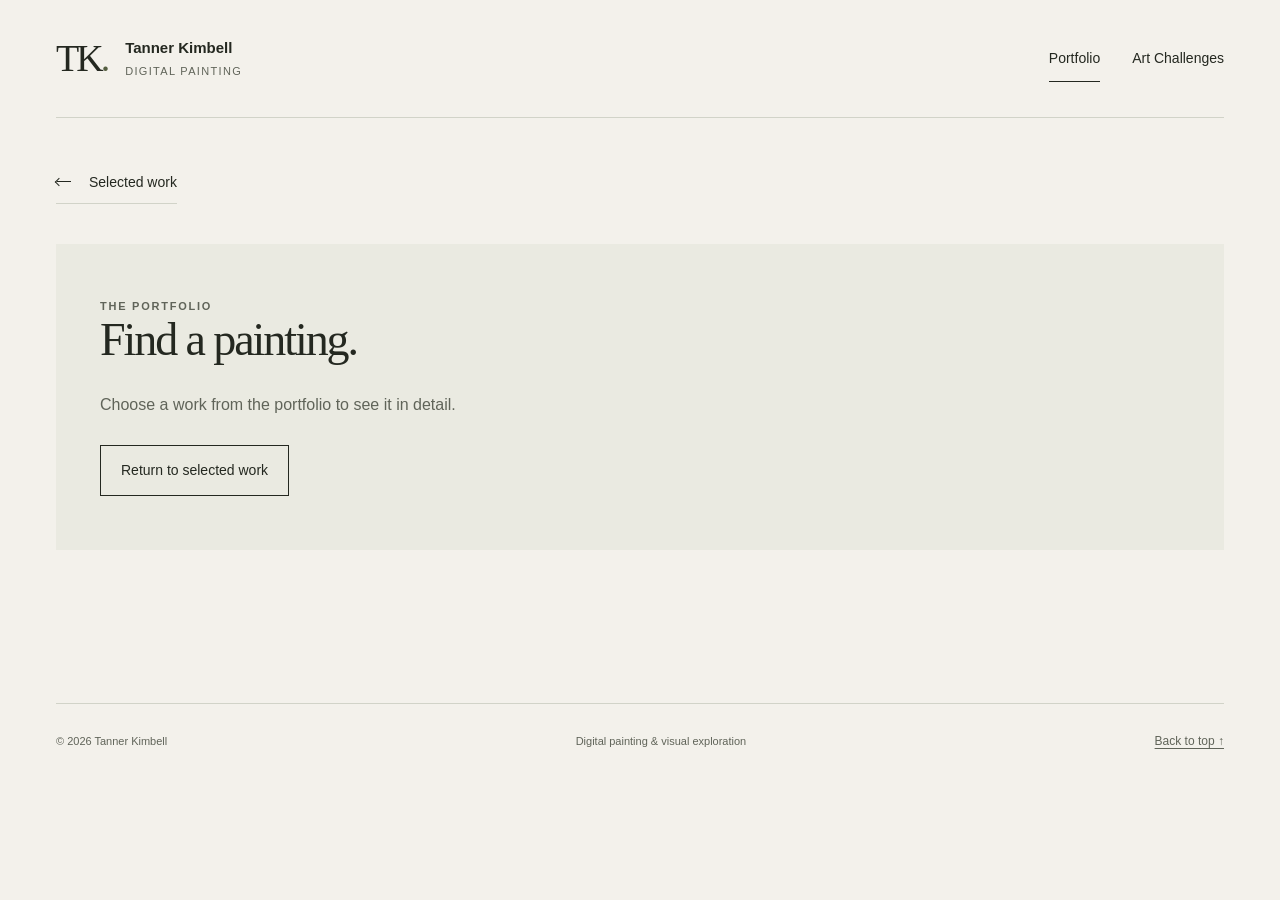
==== docs/artwork/index.html @ b94c5bf4 "Build static portfolio and dedicated art challenge pages" ====
<!doctype html>
<html lang="en">
<head>
  <meta charset="utf-8">
  <meta name="viewport" content="width=device-width, initial-scale=1">
  <meta name="description" content="An individual painting from Tanner Kimbell’s curated portfolio.">
  <meta name="color-scheme" content="light">
  <title>Artwork — Tanner Kimbell</title>
  <link rel="stylesheet" href="../assets/site.css">
  <script src="../assets/portfolio.js" defer></script>
</head>
<body data-root="../">
  <a class="skip-link" href="#main">Skip to content</a>
  <header class="site-header wrap">
    <a class="identity" href="../" aria-label="Tanner Kimbell home"><span class="monogram" aria-hidden="true">TK<span>.</span></span><span>Tanner Kimbell<span class="identity-sub">Digital painting</span></span></a>
    <nav aria-label="Primary"><a href="../" aria-current="page">Portfolio</a><a href="../challenges/">Art Challenges</a></nav>
  </header>
  <main id="main" class="wrap" tabindex="-1">
    <section class="detail section">
      <a class="text-link" href="../#selected-work"><span class="back-arrow" aria-hidden="true">←</span> Selected work</a>
      <div id="artwork-detail" class="artwork-detail" hidden><p id="artwork-category" class="eyebrow"></p><h1 id="artwork-title"></h1><figure><img id="artwork-image" alt=""><figcaption id="artwork-caption"></figcaption></figure><p id="artwork-description" class="intro"></p></div>
      <div id="artwork-missing" class="empty-state"><p class="eyebrow">The portfolio</p><h1>Find a painting.</h1><p>Choose a work from the portfolio to see it in detail.</p><a class="button" href="../#selected-work">Return to selected work</a></div>
      <p id="artwork-error" class="notice" hidden>The painting could not be loaded. Please refresh to try again.</p>
      <noscript><p class="notice">JavaScript is needed to load this artwork view. <a href="../">Return to the portfolio.</a></p></noscript>
    </section>
  </main>
  <footer class="site-footer wrap"><span>© 2026 Tanner Kimbell</span><span>Digital painting &amp; visual exploration</span><a href="#main">Back to top <span aria-hidden="true">↑</span></a></footer>
</body>
</html>
---- docs/assets/site.css ----
:root{--paper:#f3f1eb;--ink:#242820;--muted:#606459;--line:#d1d3c8;--accent:#555f41;--panel:#eaeae1;--white:#fffefa;font-family:Arial,Helvetica,sans-serif;color:var(--ink);background:var(--paper);font-size:16px;line-height:1.6;scroll-behavior:smooth}
*{box-sizing:border-box}body{margin:0}a{color:inherit;text-underline-offset:.22em}button{font:inherit}img{max-width:100%;height:auto;display:block}button,a{-webkit-tap-highlight-color:transparent}a:focus-visible,button:focus-visible{outline:3px solid var(--accent);outline-offset:6px}button{cursor:pointer}[hidden]{display:none!important}::selection{background:#d5dcc8;color:var(--ink)}.wrap{width:min(1240px,calc(100% - 112px));margin-inline:auto}.skip-link{position:fixed;top:12px;left:12px;transform:translateY(-200%);z-index:9;background:var(--ink);color:var(--white);padding:12px 20px}.skip-link:focus{transform:none}.site-header{display:flex;align-items:center;justify-content:space-between;gap:24px;min-height:118px;border-bottom:1px solid var(--line)}.identity{display:flex;align-items:center;gap:18px;text-decoration:none;font-weight:600;font-size:15px;line-height:1.35}.monogram{font-family:Georgia,'Times New Roman',serif;font-size:38px;letter-spacing:-3px;font-weight:400}.monogram span{color:var(--accent)}.identity-sub{display:block;font-size:11px;font-weight:400;letter-spacing:.12em;text-transform:uppercase;margin-top:5px;color:var(--muted)}nav{display:flex;align-items:center;gap:32px}nav a{text-decoration:none;font-size:14px;padding:12px 0;border-bottom:1px solid transparent}nav a[aria-current=page]{border-color:var(--ink)}nav a:hover{color:var(--accent);border-color:var(--accent)}.hero{padding:88px 0 90px;max-width:1000px}.eyebrow{font-size:11px;letter-spacing:.16em;text-transform:uppercase;font-weight:600;margin:0 0 22px;color:var(--accent)}h1,h2,h3,p{margin-top:0}h1,h2,h3{font-family:Georgia,'Times New Roman',serif;font-weight:400}h1{font-size:clamp(54px,7.2vw,100px);line-height:1.04;letter-spacing:-.045em;margin-bottom:28px}h1 em{font-weight:400;color:var(--accent)}.intro{font-size:18px;line-height:1.75;max-width:570px;color:var(--muted)}.hero .intro{margin-bottom:30px}.text-link{display:inline-flex;gap:18px;align-items:center;font-size:14px;font-weight:500;text-decoration:none;border-bottom:1px solid var(--line);padding:10px 0}.text-link:hover{border-color:var(--accent);color:var(--accent)}.section{border-top:1px solid var(--line);padding:48px 0 64px}.section-heading{display:flex;justify-content:space-between;align-items:end;gap:24px;margin-bottom:30px}.section-heading .eyebrow{margin-bottom:10px}h2{font-size:clamp(32px,3.4vw,46px);line-height:1.15;letter-spacing:-.025em;margin-bottom:0}h3{font-size:30px;line-height:1.25;letter-spacing:-.02em}.quiet{color:var(--muted);font-size:14px}.section-heading>.quiet{margin-bottom:4px}.empty-state{padding:54px 44px;background:var(--panel);min-height:220px}.empty-state h3{margin-bottom:12px}.empty-state p{max-width:500px;color:var(--muted);margin-bottom:0}.small-index{display:block;font-size:10px;letter-spacing:.12em;text-transform:uppercase;color:var(--muted);margin-bottom:26px}.challenge-link{background:var(--ink);color:var(--paper);padding:46px 44px;display:grid;grid-template-columns:1fr 1fr;gap:64px;margin-bottom:64px}.challenge-link .eyebrow{color:#c3cbb3;margin-bottom:18px}.challenge-link h2{font-size:44px}.challenge-link>div:last-child{align-self:center}.challenge-link p:not(.eyebrow){color:#d7d9cf;max-width:420px}.button{display:inline-flex;align-items:center;justify-content:space-between;gap:26px;padding:13px 20px;border:1px solid var(--ink);text-decoration:none;font-size:14px;background:transparent;color:var(--ink);min-height:48px}.button:hover{background:var(--ink);color:var(--paper)}.button.light{border-color:#92998a;color:var(--paper)}.button.light:hover{background:var(--paper);color:var(--ink)}.site-footer{display:flex;align-items:center;justify-content:space-between;gap:20px;border-top:1px solid var(--line);padding-block:28px 36px;font-size:11px;color:var(--muted)}.site-footer a{font-size:12px}.gallery{display:grid;grid-template-columns:repeat(2,minmax(0,1fr));gap:44px 30px}.gallery:empty{display:none}.work-card{min-width:0}.work-card a{text-decoration:none;display:block}.work-card img{width:100%;aspect-ratio:4/3;object-fit:contain;background:var(--panel)}.work-card a:hover h3{text-decoration:underline;text-underline-offset:5px}.work-card h3{font-size:26px;margin:18px 0 4px}.work-card p{margin:0;color:var(--muted);font-size:13px}.filters{display:flex;gap:10px;flex-wrap:wrap;margin-bottom:28px}.filters button{border:1px solid var(--line);background:transparent;color:var(--ink);padding:10px 18px;border-radius:0;min-height:44px}.filters button[aria-pressed=true]{background:var(--ink);border-color:var(--ink);color:var(--paper)}.notice{padding:18px;border:1px solid var(--line);margin-block:24px}.compact{padding-block:70px}.status{display:inline-flex;align-items:center;gap:8px;border:1px solid #aab398;padding:7px 12px;font-size:12px;color:#414e2e;white-space:nowrap}.status span{font-size:8px}.assignment-card{display:grid;grid-template-columns:180px 1fr;gap:46px;background:var(--panel);padding:48px}.assignment-number{font-family:Georgia,'Times New Roman',serif;font-size:112px;line-height:1;color:#6b745c;letter-spacing:-8px}.assignment-content h3{font-size:42px;margin-bottom:20px}.assignment-content p{max-width:620px}.assignment-content .eyebrow{margin-bottom:16px}.practice-note{display:grid;grid-template-columns:1fr 1fr;gap:16px 60px;padding-block:48px 70px}.practice-note .eyebrow{grid-column:1/-1;margin-bottom:0}.practice-note h2{font-size:34px}.practice-note>p:last-child{color:var(--muted);margin:0}.detail{border-top:0;padding-top:40px;min-height:65vh}.assignment-title{padding-block:54px}.assignment-title h1{font-size:clamp(44px,6.6vw,86px)}.brief-layout{display:grid;grid-template-columns:1.5fr 1fr;gap:90px;padding-bottom:40px}.brief-layout h2{margin-bottom:24px;font-size:34px}.brief-aside{border-left:1px solid var(--line);padding-left:32px}.brief-aside .eyebrow{margin-bottom:20px}dl{margin:0}dt{font-size:11px;letter-spacing:.1em;text-transform:uppercase;color:var(--accent);margin-top:18px}dd{font-size:14px;margin:4px 0 0}.artwork-detail{padding-top:48px}.artwork-detail h1{font-size:clamp(44px,6vw,80px)}figure{margin:32px 0}.artwork-detail figure img{max-height:85vh;margin-inline:auto;object-fit:contain}figcaption{font-size:13px;color:var(--muted);margin-top:14px}.detail .empty-state{margin-top:40px}.detail .empty-state h1{font-size:46px}.detail .empty-state .button{margin-top:28px}.sr-only{position:absolute;width:1px;height:1px;padding:0;margin:-1px;overflow:hidden;clip:rect(0,0,0,0);white-space:nowrap;border:0}
@media(min-width:1450px){.hero{padding-block:105px}}
@media(max-width:800px){.wrap{width:calc(100% - 56px)}.hero{padding-block:66px}.section-heading>.quiet{max-width:180px}.challenge-link{gap:30px;padding:34px 30px}.challenge-link h2{font-size:36px}.assignment-card{grid-template-columns:100px 1fr;gap:26px;padding:32px}.assignment-number{font-size:80px}.brief-layout{gap:40px}.site-footer>span:nth-child(2){display:none}}
@media(max-width:560px){.wrap{width:calc(100% - 40px)}.site-header{flex-wrap:wrap;gap:10px;padding-top:18px;padding-bottom:10px;min-height:0}.identity{gap:12px;font-size:14px}.monogram{font-size:32px}.identity-sub{font-size:10px}nav{width:100%;gap:26px}nav a{font-size:13px;padding:10px 0;min-height:44px}.hero{padding-block:52px}.hero h1{font-size:clamp(46px,11.8vw,66px)}.intro{font-size:16px}.section{padding-block:32px 44px}.section-heading{align-items:start;gap:14px;margin-bottom:24px}.section-heading>.quiet{display:none}.empty-state{padding:34px 25px;min-height:210px}.empty-state h3{font-size:26px}.empty-state p{font-size:14px}.challenge-link{grid-template-columns:1fr;gap:24px;padding:32px 26px;margin-bottom:44px}.challenge-link h2{font-size:36px}.challenge-link p{font-size:14px}.challenge-link .button{font-size:13px;padding:12px 16px}.gallery{grid-template-columns:1fr;gap:32px}.assignment-card{grid-template-columns:1fr;gap:20px;padding:28px}.assignment-number{font-size:56px;letter-spacing:-3px}.assignment-content h3{font-size:34px}.assignment-content p{font-size:15px}.status{font-size:11px;padding:6px 9px}.practice-note{grid-template-columns:1fr;gap:20px}.practice-note .eyebrow{grid-column:auto}.practice-note h2{font-size:32px}.practice-note>p:last-child{font-size:15px}.assignment-title{padding-block:40px}.brief-layout{grid-template-columns:1fr;gap:32px}.brief-aside{padding-left:0;border-left:0;border-top:1px solid var(--line);padding-top:28px}.site-footer{font-size:10px;gap:14px;padding-block:24px}.site-footer a{font-size:11px}.detail .empty-state h1{font-size:38px}}
@media(prefers-reduced-motion:reduce){:root{scroll-behavior:auto}}
/* Draw simple arrows without depending on uncommon system-font glyphs. */
.text-link>span,.button>span{display:inline-block;position:relative;flex:none;width:15px;height:12px;font-size:0}
.text-link>span::before,.button>span::before{content:"";position:absolute;width:14px;height:1px;background:currentColor;top:6px;left:0}
.text-link>span::after,.button>span::after{content:"";position:absolute;width:5px;height:5px;border-top:1px solid currentColor;border-right:1px solid currentColor;transform:rotate(45deg);right:0;top:3px}
.text-link>span.back-arrow{transform:rotate(180deg)}
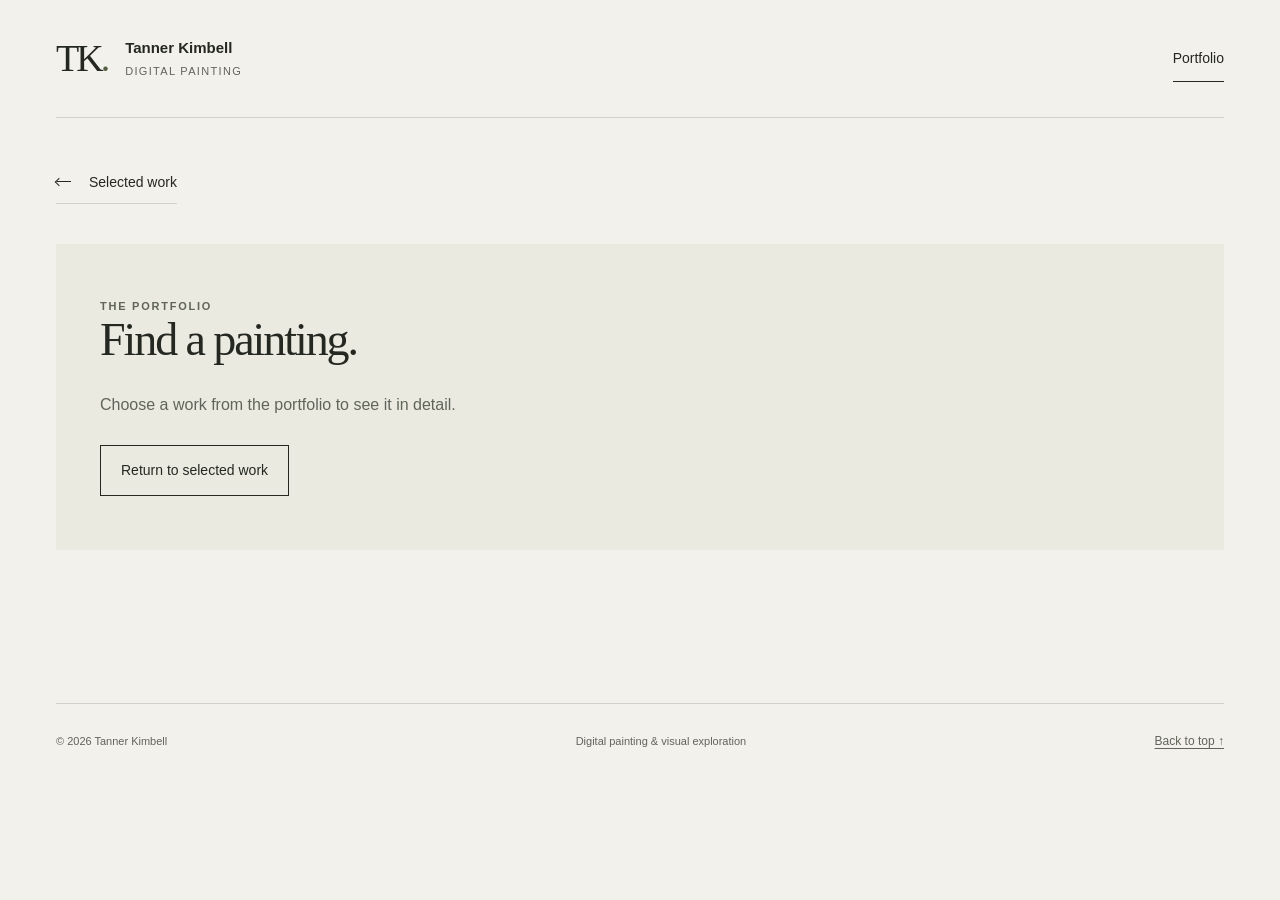
==== commit a9ab7b32: "Keep website portfolio-only and manage art challenge in chat" ====
--- a/docs/artwork/index.html
+++ b/docs/artwork/index.html
@@ -13,7 +13,7 @@
   <a class="skip-link" href="#main">Skip to content</a>
   <header class="site-header wrap">
     <a class="identity" href="../" aria-label="Tanner Kimbell home"><span class="monogram" aria-hidden="true">TK<span>.</span></span><span>Tanner Kimbell<span class="identity-sub">Digital painting</span></span></a>
-    <nav aria-label="Primary"><a href="../" aria-current="page">Portfolio</a><a href="../challenges/">Art Challenges</a></nav>
+    <nav aria-label="Primary"><a href="../" aria-current="page">Portfolio</a></nav>
   </header>
   <main id="main" class="wrap" tabindex="-1">
     <section class="detail section">
--- a/docs/assets/site.css
+++ b/docs/assets/site.css
@@ -1,8 +1,8 @@
 :root{--paper:#f3f1eb;--ink:#242820;--muted:#606459;--line:#d1d3c8;--accent:#555f41;--panel:#eaeae1;--white:#fffefa;font-family:Arial,Helvetica,sans-serif;color:var(--ink);background:var(--paper);font-size:16px;line-height:1.6;scroll-behavior:smooth}
-*{box-sizing:border-box}body{margin:0}a{color:inherit;text-underline-offset:.22em}button{font:inherit}img{max-width:100%;height:auto;display:block}button,a{-webkit-tap-highlight-color:transparent}a:focus-visible,button:focus-visible{outline:3px solid var(--accent);outline-offset:6px}button{cursor:pointer}[hidden]{display:none!important}::selection{background:#d5dcc8;color:var(--ink)}.wrap{width:min(1240px,calc(100% - 112px));margin-inline:auto}.skip-link{position:fixed;top:12px;left:12px;transform:translateY(-200%);z-index:9;background:var(--ink);color:var(--white);padding:12px 20px}.skip-link:focus{transform:none}.site-header{display:flex;align-items:center;justify-content:space-between;gap:24px;min-height:118px;border-bottom:1px solid var(--line)}.identity{display:flex;align-items:center;gap:18px;text-decoration:none;font-weight:600;font-size:15px;line-height:1.35}.monogram{font-family:Georgia,'Times New Roman',serif;font-size:38px;letter-spacing:-3px;font-weight:400}.monogram span{color:var(--accent)}.identity-sub{display:block;font-size:11px;font-weight:400;letter-spacing:.12em;text-transform:uppercase;margin-top:5px;color:var(--muted)}nav{display:flex;align-items:center;gap:32px}nav a{text-decoration:none;font-size:14px;padding:12px 0;border-bottom:1px solid transparent}nav a[aria-current=page]{border-color:var(--ink)}nav a:hover{color:var(--accent);border-color:var(--accent)}.hero{padding:88px 0 90px;max-width:1000px}.eyebrow{font-size:11px;letter-spacing:.16em;text-transform:uppercase;font-weight:600;margin:0 0 22px;color:var(--accent)}h1,h2,h3,p{margin-top:0}h1,h2,h3{font-family:Georgia,'Times New Roman',serif;font-weight:400}h1{font-size:clamp(54px,7.2vw,100px);line-height:1.04;letter-spacing:-.045em;margin-bottom:28px}h1 em{font-weight:400;color:var(--accent)}.intro{font-size:18px;line-height:1.75;max-width:570px;color:var(--muted)}.hero .intro{margin-bottom:30px}.text-link{display:inline-flex;gap:18px;align-items:center;font-size:14px;font-weight:500;text-decoration:none;border-bottom:1px solid var(--line);padding:10px 0}.text-link:hover{border-color:var(--accent);color:var(--accent)}.section{border-top:1px solid var(--line);padding:48px 0 64px}.section-heading{display:flex;justify-content:space-between;align-items:end;gap:24px;margin-bottom:30px}.section-heading .eyebrow{margin-bottom:10px}h2{font-size:clamp(32px,3.4vw,46px);line-height:1.15;letter-spacing:-.025em;margin-bottom:0}h3{font-size:30px;line-height:1.25;letter-spacing:-.02em}.quiet{color:var(--muted);font-size:14px}.section-heading>.quiet{margin-bottom:4px}.empty-state{padding:54px 44px;background:var(--panel);min-height:220px}.empty-state h3{margin-bottom:12px}.empty-state p{max-width:500px;color:var(--muted);margin-bottom:0}.small-index{display:block;font-size:10px;letter-spacing:.12em;text-transform:uppercase;color:var(--muted);margin-bottom:26px}.challenge-link{background:var(--ink);color:var(--paper);padding:46px 44px;display:grid;grid-template-columns:1fr 1fr;gap:64px;margin-bottom:64px}.challenge-link .eyebrow{color:#c3cbb3;margin-bottom:18px}.challenge-link h2{font-size:44px}.challenge-link>div:last-child{align-self:center}.challenge-link p:not(.eyebrow){color:#d7d9cf;max-width:420px}.button{display:inline-flex;align-items:center;justify-content:space-between;gap:26px;padding:13px 20px;border:1px solid var(--ink);text-decoration:none;font-size:14px;background:transparent;color:var(--ink);min-height:48px}.button:hover{background:var(--ink);color:var(--paper)}.button.light{border-color:#92998a;color:var(--paper)}.button.light:hover{background:var(--paper);color:var(--ink)}.site-footer{display:flex;align-items:center;justify-content:space-between;gap:20px;border-top:1px solid var(--line);padding-block:28px 36px;font-size:11px;color:var(--muted)}.site-footer a{font-size:12px}.gallery{display:grid;grid-template-columns:repeat(2,minmax(0,1fr));gap:44px 30px}.gallery:empty{display:none}.work-card{min-width:0}.work-card a{text-decoration:none;display:block}.work-card img{width:100%;aspect-ratio:4/3;object-fit:contain;background:var(--panel)}.work-card a:hover h3{text-decoration:underline;text-underline-offset:5px}.work-card h3{font-size:26px;margin:18px 0 4px}.work-card p{margin:0;color:var(--muted);font-size:13px}.filters{display:flex;gap:10px;flex-wrap:wrap;margin-bottom:28px}.filters button{border:1px solid var(--line);background:transparent;color:var(--ink);padding:10px 18px;border-radius:0;min-height:44px}.filters button[aria-pressed=true]{background:var(--ink);border-color:var(--ink);color:var(--paper)}.notice{padding:18px;border:1px solid var(--line);margin-block:24px}.compact{padding-block:70px}.status{display:inline-flex;align-items:center;gap:8px;border:1px solid #aab398;padding:7px 12px;font-size:12px;color:#414e2e;white-space:nowrap}.status span{font-size:8px}.assignment-card{display:grid;grid-template-columns:180px 1fr;gap:46px;background:var(--panel);padding:48px}.assignment-number{font-family:Georgia,'Times New Roman',serif;font-size:112px;line-height:1;color:#6b745c;letter-spacing:-8px}.assignment-content h3{font-size:42px;margin-bottom:20px}.assignment-content p{max-width:620px}.assignment-content .eyebrow{margin-bottom:16px}.practice-note{display:grid;grid-template-columns:1fr 1fr;gap:16px 60px;padding-block:48px 70px}.practice-note .eyebrow{grid-column:1/-1;margin-bottom:0}.practice-note h2{font-size:34px}.practice-note>p:last-child{color:var(--muted);margin:0}.detail{border-top:0;padding-top:40px;min-height:65vh}.assignment-title{padding-block:54px}.assignment-title h1{font-size:clamp(44px,6.6vw,86px)}.brief-layout{display:grid;grid-template-columns:1.5fr 1fr;gap:90px;padding-bottom:40px}.brief-layout h2{margin-bottom:24px;font-size:34px}.brief-aside{border-left:1px solid var(--line);padding-left:32px}.brief-aside .eyebrow{margin-bottom:20px}dl{margin:0}dt{font-size:11px;letter-spacing:.1em;text-transform:uppercase;color:var(--accent);margin-top:18px}dd{font-size:14px;margin:4px 0 0}.artwork-detail{padding-top:48px}.artwork-detail h1{font-size:clamp(44px,6vw,80px)}figure{margin:32px 0}.artwork-detail figure img{max-height:85vh;margin-inline:auto;object-fit:contain}figcaption{font-size:13px;color:var(--muted);margin-top:14px}.detail .empty-state{margin-top:40px}.detail .empty-state h1{font-size:46px}.detail .empty-state .button{margin-top:28px}.sr-only{position:absolute;width:1px;height:1px;padding:0;margin:-1px;overflow:hidden;clip:rect(0,0,0,0);white-space:nowrap;border:0}
+*{box-sizing:border-box}body{margin:0}a{color:inherit;text-underline-offset:.22em}button{font:inherit}img{max-width:100%;height:auto;display:block}button,a{-webkit-tap-highlight-color:transparent}a:focus-visible,button:focus-visible{outline:3px solid var(--accent);outline-offset:6px}button{cursor:pointer}[hidden]{display:none!important}::selection{background:#d5dcc8;color:var(--ink)}.wrap{width:min(1240px,calc(100% - 112px));margin-inline:auto}.skip-link{position:fixed;top:12px;left:12px;transform:translateY(-200%);z-index:9;background:var(--ink);color:var(--white);padding:12px 20px}.skip-link:focus{transform:none}.site-header{display:flex;align-items:center;justify-content:space-between;gap:24px;min-height:118px;border-bottom:1px solid var(--line)}.identity{display:flex;align-items:center;gap:18px;text-decoration:none;font-weight:600;font-size:15px;line-height:1.35}.monogram{font-family:Georgia,'Times New Roman',serif;font-size:38px;letter-spacing:-3px;font-weight:400}.monogram span{color:var(--accent)}.identity-sub{display:block;font-size:11px;font-weight:400;letter-spacing:.12em;text-transform:uppercase;margin-top:5px;color:var(--muted)}nav{display:flex;align-items:center;gap:32px}nav a{text-decoration:none;font-size:14px;padding:12px 0;border-bottom:1px solid transparent}nav a[aria-current=page]{border-color:var(--ink)}nav a:hover{color:var(--accent);border-color:var(--accent)}.hero{padding:88px 0 90px;max-width:1000px}.eyebrow{font-size:11px;letter-spacing:.16em;text-transform:uppercase;font-weight:600;margin:0 0 22px;color:var(--accent)}h1,h2,h3,p{margin-top:0}h1,h2,h3{font-family:Georgia,'Times New Roman',serif;font-weight:400}h1{font-size:clamp(54px,7.2vw,100px);line-height:1.04;letter-spacing:-.045em;margin-bottom:28px}h1 em{font-weight:400;color:var(--accent)}.intro{font-size:18px;line-height:1.75;max-width:570px;color:var(--muted)}.hero .intro{margin-bottom:30px}.text-link{display:inline-flex;gap:18px;align-items:center;font-size:14px;font-weight:500;text-decoration:none;border-bottom:1px solid var(--line);padding:10px 0}.text-link:hover{border-color:var(--accent);color:var(--accent)}.section{border-top:1px solid var(--line);padding:48px 0 64px}.section-heading{display:flex;justify-content:space-between;align-items:end;gap:24px;margin-bottom:30px}.section-heading .eyebrow{margin-bottom:10px}h2{font-size:clamp(32px,3.4vw,46px);line-height:1.15;letter-spacing:-.025em;margin-bottom:0}h3{font-size:30px;line-height:1.25;letter-spacing:-.02em}.quiet{color:var(--muted);font-size:14px}.section-heading>.quiet{margin-bottom:4px}.empty-state{padding:54px 44px;background:var(--panel);min-height:220px}.empty-state h3{margin-bottom:12px}.empty-state p{max-width:500px;color:var(--muted);margin-bottom:0}.small-index{display:block;font-size:10px;letter-spacing:.12em;text-transform:uppercase;color:var(--muted);margin-bottom:26px}.button{display:inline-flex;align-items:center;justify-content:space-between;gap:26px;padding:13px 20px;border:1px solid var(--ink);text-decoration:none;font-size:14px;background:transparent;color:var(--ink);min-height:48px}.button:hover{background:var(--ink);color:var(--paper)}.button.light{border-color:#92998a;color:var(--paper)}.button.light:hover{background:var(--paper);color:var(--ink)}.site-footer{display:flex;align-items:center;justify-content:space-between;gap:20px;border-top:1px solid var(--line);padding-block:28px 36px;font-size:11px;color:var(--muted)}.site-footer a{font-size:12px}.gallery{display:grid;grid-template-columns:repeat(2,minmax(0,1fr));gap:44px 30px}.gallery:empty{display:none}.work-card{min-width:0}.work-card a{text-decoration:none;display:block}.work-card img{width:100%;aspect-ratio:4/3;object-fit:contain;background:var(--panel)}.work-card a:hover h3{text-decoration:underline;text-underline-offset:5px}.work-card h3{font-size:26px;margin:18px 0 4px}.work-card p{margin:0;color:var(--muted);font-size:13px}.filters{display:flex;gap:10px;flex-wrap:wrap;margin-bottom:28px}.filters button{border:1px solid var(--line);background:transparent;color:var(--ink);padding:10px 18px;border-radius:0;min-height:44px}.filters button[aria-pressed=true]{background:var(--ink);border-color:var(--ink);color:var(--paper)}.notice{padding:18px;border:1px solid var(--line);margin-block:24px}.detail{border-top:0;padding-top:40px;min-height:65vh}.artwork-detail{padding-top:48px}.artwork-detail h1{font-size:clamp(44px,6vw,80px)}figure{margin:32px 0}.artwork-detail figure img{max-height:85vh;margin-inline:auto;object-fit:contain}figcaption{font-size:13px;color:var(--muted);margin-top:14px}.detail .empty-state{margin-top:40px}.detail .empty-state h1{font-size:46px}.detail .empty-state .button{margin-top:28px}.sr-only{position:absolute;width:1px;height:1px;padding:0;margin:-1px;overflow:hidden;clip:rect(0,0,0,0);white-space:nowrap;border:0}
 @media(min-width:1450px){.hero{padding-block:105px}}
-@media(max-width:800px){.wrap{width:calc(100% - 56px)}.hero{padding-block:66px}.section-heading>.quiet{max-width:180px}.challenge-link{gap:30px;padding:34px 30px}.challenge-link h2{font-size:36px}.assignment-card{grid-template-columns:100px 1fr;gap:26px;padding:32px}.assignment-number{font-size:80px}.brief-layout{gap:40px}.site-footer>span:nth-child(2){display:none}}
-@media(max-width:560px){.wrap{width:calc(100% - 40px)}.site-header{flex-wrap:wrap;gap:10px;padding-top:18px;padding-bottom:10px;min-height:0}.identity{gap:12px;font-size:14px}.monogram{font-size:32px}.identity-sub{font-size:10px}nav{width:100%;gap:26px}nav a{font-size:13px;padding:10px 0;min-height:44px}.hero{padding-block:52px}.hero h1{font-size:clamp(46px,11.8vw,66px)}.intro{font-size:16px}.section{padding-block:32px 44px}.section-heading{align-items:start;gap:14px;margin-bottom:24px}.section-heading>.quiet{display:none}.empty-state{padding:34px 25px;min-height:210px}.empty-state h3{font-size:26px}.empty-state p{font-size:14px}.challenge-link{grid-template-columns:1fr;gap:24px;padding:32px 26px;margin-bottom:44px}.challenge-link h2{font-size:36px}.challenge-link p{font-size:14px}.challenge-link .button{font-size:13px;padding:12px 16px}.gallery{grid-template-columns:1fr;gap:32px}.assignment-card{grid-template-columns:1fr;gap:20px;padding:28px}.assignment-number{font-size:56px;letter-spacing:-3px}.assignment-content h3{font-size:34px}.assignment-content p{font-size:15px}.status{font-size:11px;padding:6px 9px}.practice-note{grid-template-columns:1fr;gap:20px}.practice-note .eyebrow{grid-column:auto}.practice-note h2{font-size:32px}.practice-note>p:last-child{font-size:15px}.assignment-title{padding-block:40px}.brief-layout{grid-template-columns:1fr;gap:32px}.brief-aside{padding-left:0;border-left:0;border-top:1px solid var(--line);padding-top:28px}.site-footer{font-size:10px;gap:14px;padding-block:24px}.site-footer a{font-size:11px}.detail .empty-state h1{font-size:38px}}
+@media(max-width:800px){.wrap{width:calc(100% - 56px)}.hero{padding-block:66px}.section-heading>.quiet{max-width:180px}.site-footer>span:nth-child(2){display:none}}
+@media(max-width:560px){.wrap{width:calc(100% - 40px)}.site-header{flex-wrap:wrap;gap:10px;padding-top:18px;padding-bottom:10px;min-height:0}.identity{gap:12px;font-size:14px}.monogram{font-size:32px}.identity-sub{font-size:10px}nav{width:100%;gap:26px}nav a{font-size:13px;padding:10px 0;min-height:44px}.hero{padding-block:52px}.hero h1{font-size:clamp(46px,11.8vw,66px)}.intro{font-size:16px}.section{padding-block:32px 44px}.section-heading{align-items:start;gap:14px;margin-bottom:24px}.section-heading>.quiet{display:none}.empty-state{padding:34px 25px;min-height:210px}.empty-state h3{font-size:26px}.empty-state p{font-size:14px}.gallery{grid-template-columns:1fr;gap:32px}.site-footer{font-size:10px;gap:14px;padding-block:24px}.site-footer a{font-size:11px}.detail .empty-state h1{font-size:38px}}
 @media(prefers-reduced-motion:reduce){:root{scroll-behavior:auto}}
 /* Draw simple arrows without depending on uncommon system-font glyphs. */
 .text-link>span,.button>span{display:inline-block;position:relative;flex:none;width:15px;height:12px;font-size:0}
